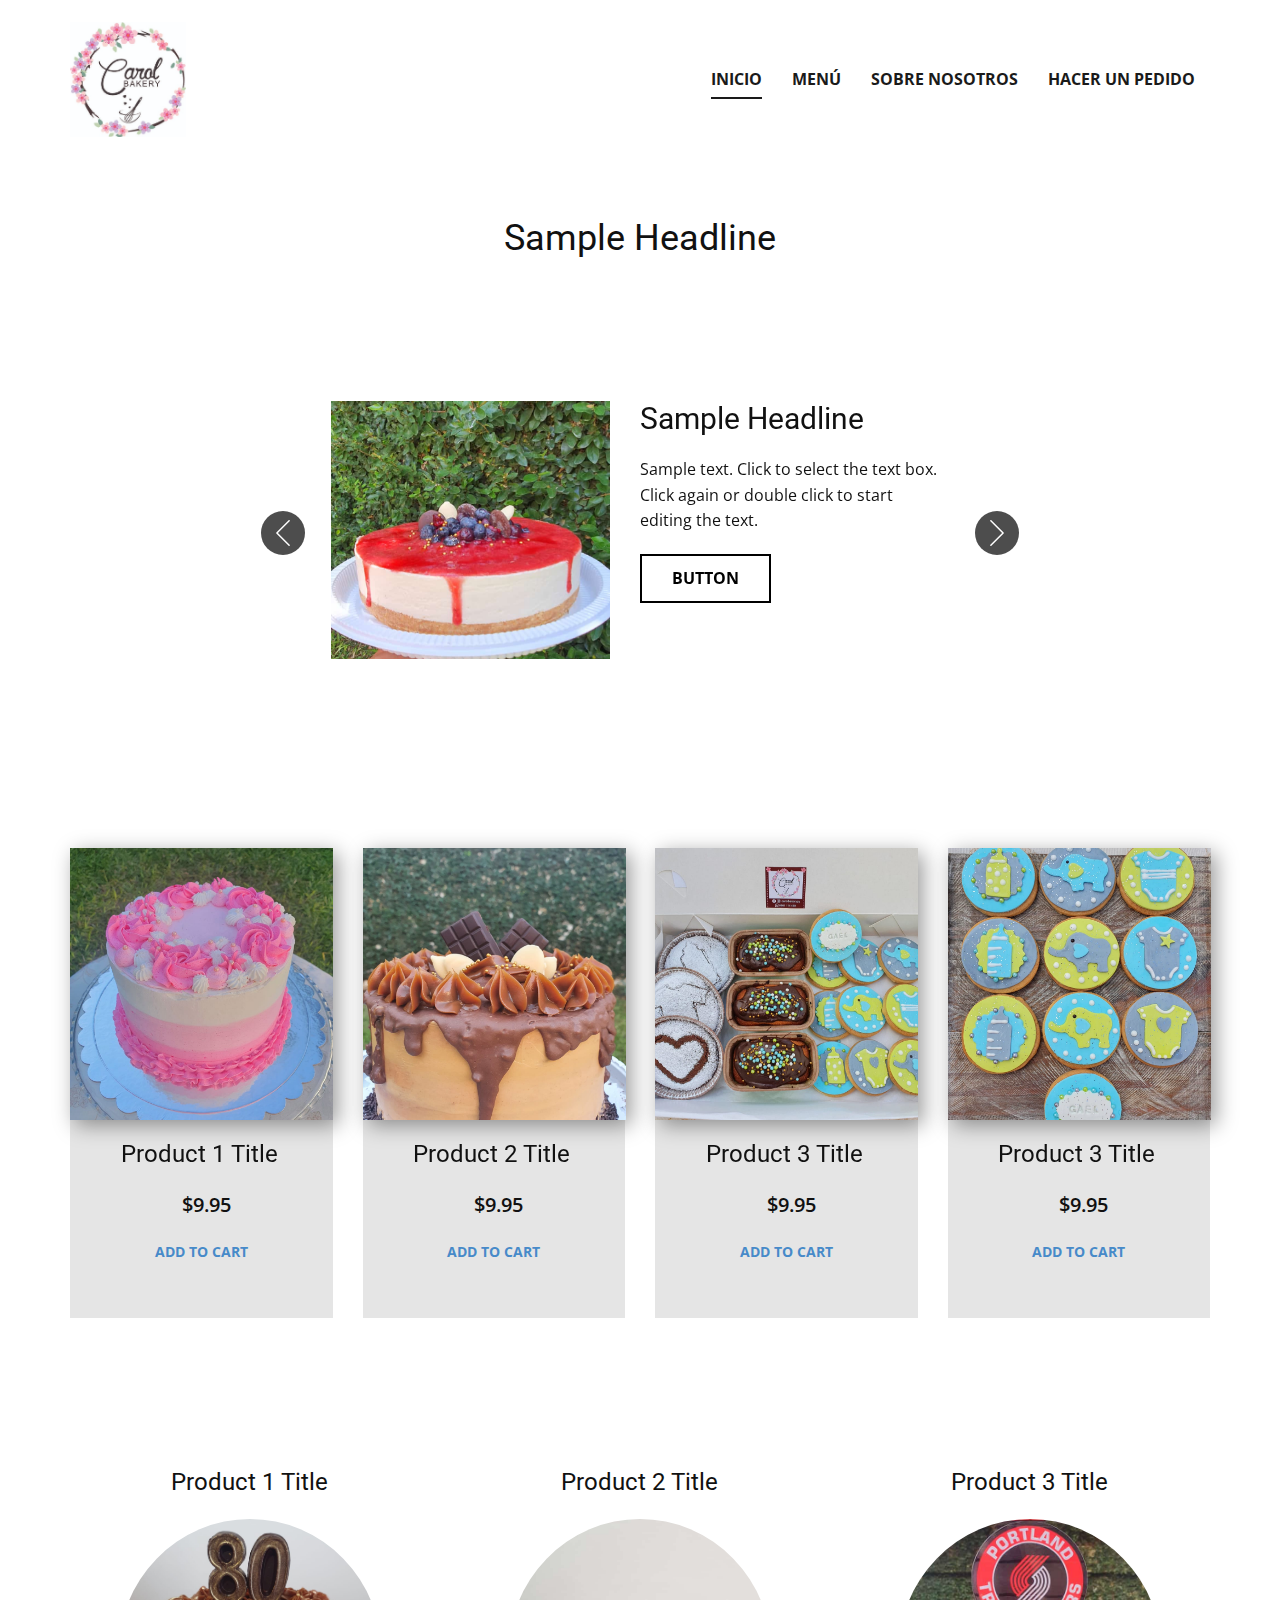
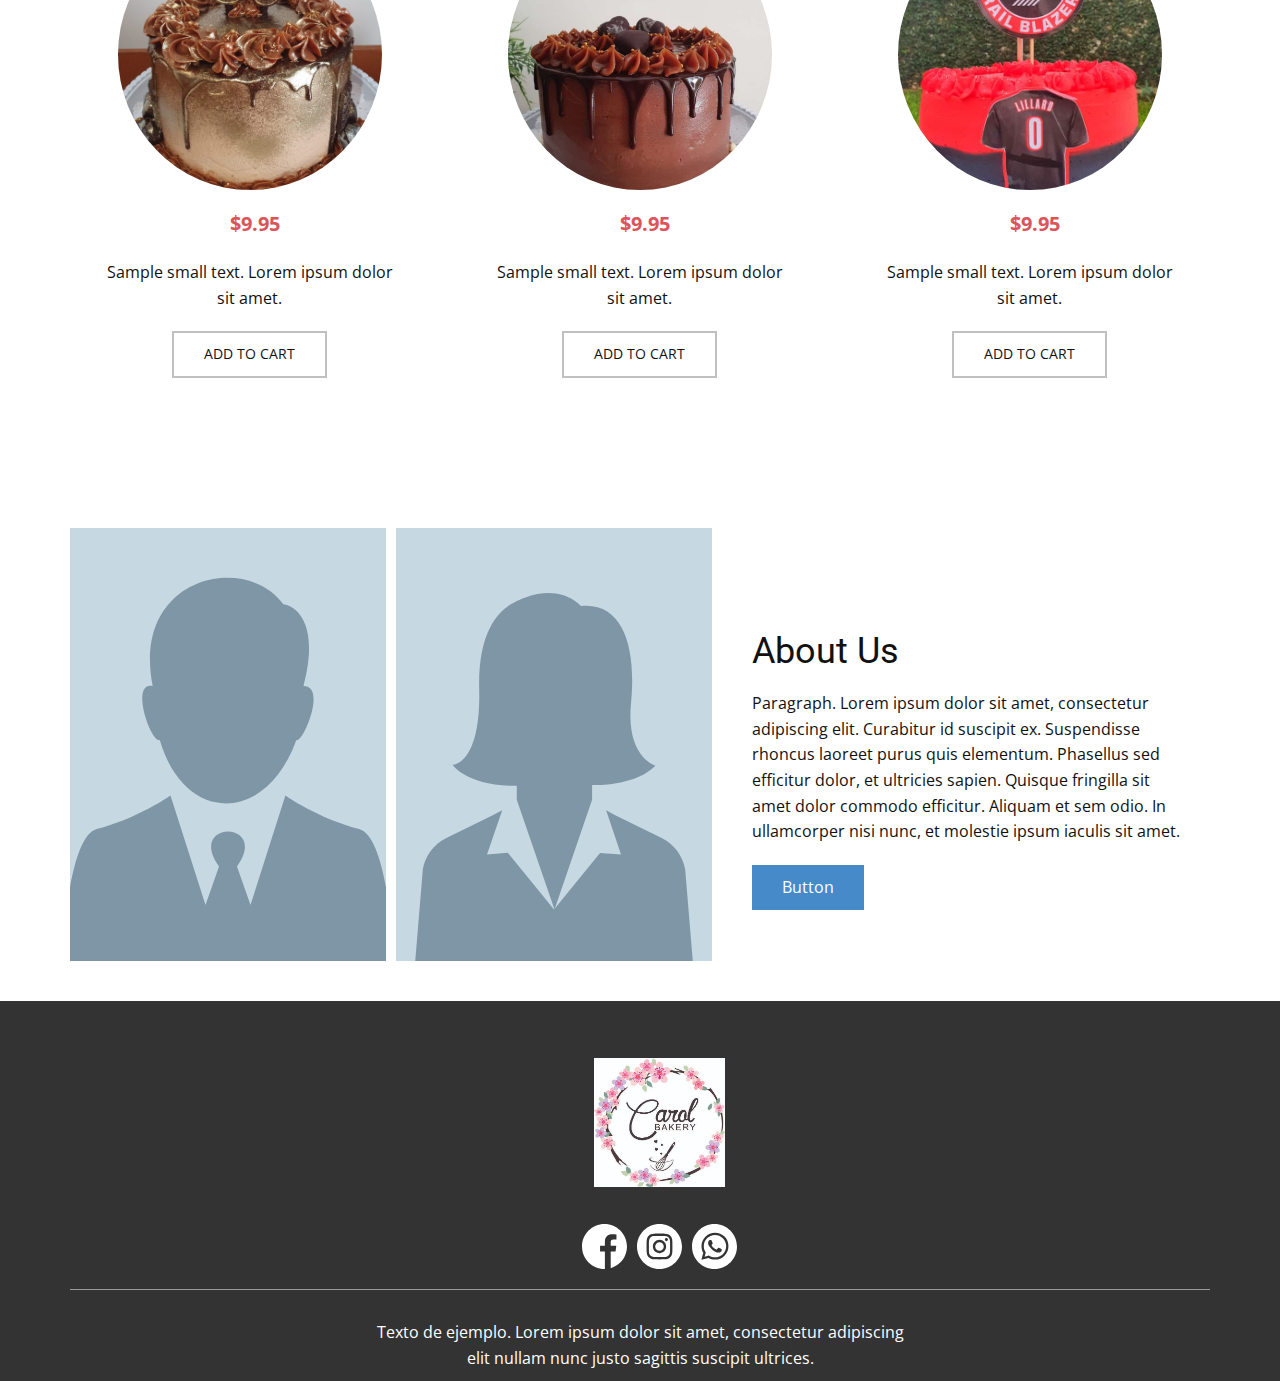
==== Inicio.html @ cffc5a23 "ahi va!" ====
<!DOCTYPE html>
<html style="font-size: 16px;">
  <head>
    <meta name="viewport" content="width=device-width, initial-scale=1.0">
    <meta charset="utf-8">
    <meta name="keywords" content="">
    <meta name="description" content="">
    <meta name="page_type" content="np-template-header-footer-from-plugin">
    <title>Inicio</title>
    <link rel="stylesheet" href="nicepage.css" media="screen">
<link rel="stylesheet" href="Inicio.css" media="screen">
    <script class="u-script" type="text/javascript" src="jquery.js" defer=""></script>
    <script class="u-script" type="text/javascript" src="nicepage.js" defer=""></script>
    <meta name="generator" content="Nicepage 3.17.2, nicepage.com">
    <link id="u-theme-google-font" rel="stylesheet" href="https://fonts.googleapis.com/css?family=Roboto:100,100i,300,300i,400,400i,500,500i,700,700i,900,900i|Open+Sans:300,300i,400,400i,600,600i,700,700i,800,800i">
    
    
    
    
    
    <script type="application/ld+json">{
		"@context": "http://schema.org",
		"@type": "Organization",
		"name": "CarolBakery",
		"logo": "images/WhatsAppImage2021-06-10at11.25.12PM.jpeg",
		"sameAs": [
				"https://instagram.com/carolbakerypy",
				"https://wa.me/595981114459"
		]
}</script>
    <meta property="og:title" content="Inicio">
    <meta property="og:type" content="website">
    <meta name="theme-color" content="#478ac9">
  </head>
  <body class="u-body"><header class="u-clearfix u-header u-header" id="sec-b04c"><div class="u-clearfix u-sheet u-sheet-1">
        <a href="https://nicepage.com" class="u-image u-logo u-image-1" data-image-width="509" data-image-height="503">
          <img src="images/WhatsAppImage2021-06-10at11.25.12PM.jpeg" class="u-logo-image u-logo-image-1" data-image-width="115.6667">
        </a>
        <nav class="u-menu u-menu-dropdown u-offcanvas u-menu-1" data-responsive-from="SM">
          <div class="menu-collapse" style="font-size: 1rem; letter-spacing: 0px; font-weight: 700; text-transform: uppercase;">
            <a class="u-button-style u-custom-active-border-color u-custom-border u-custom-border-color u-custom-borders u-custom-hover-border-color u-custom-left-right-menu-spacing u-custom-padding-bottom u-custom-text-active-color u-custom-text-color u-custom-text-hover-color u-custom-top-bottom-menu-spacing u-nav-link u-text-active-palette-1-base u-text-hover-palette-2-base" href="#">
              <svg><use xmlns:xlink="http://www.w3.org/1999/xlink" xlink:href="#menu-hamburger"></use></svg>
              <svg version="1.1" xmlns="http://www.w3.org/2000/svg" xmlns:xlink="http://www.w3.org/1999/xlink"><defs><symbol id="menu-hamburger" viewBox="0 0 16 16" style="width: 16px; height: 16px;"><rect y="1" width="16" height="2"></rect><rect y="7" width="16" height="2"></rect><rect y="13" width="16" height="2"></rect>
</symbol>
</defs></svg>
            </a>
          </div>
          <div class="u-custom-menu u-nav-container">
            <ul class="u-nav u-spacing-30 u-unstyled u-nav-1"><li class="u-nav-item"><a class="u-border-2 u-border-active-grey-90 u-border-hover-grey-50 u-border-no-left u-border-no-right u-border-no-top u-button-style u-nav-link u-text-active-grey-90 u-text-grey-90 u-text-hover-grey-90" href="Inicio.html" style="padding: 10px 0px;">Inicio</a>
</li><li class="u-nav-item"><a class="u-border-2 u-border-active-grey-90 u-border-hover-grey-50 u-border-no-left u-border-no-right u-border-no-top u-button-style u-nav-link u-text-active-grey-90 u-text-grey-90 u-text-hover-grey-90" href="Inicio.html#carousel-1c88" data-page-id="234432091" style="padding: 10px 0px;">Menú</a>
</li><li class="u-nav-item"><a class="u-border-2 u-border-active-grey-90 u-border-hover-grey-50 u-border-no-left u-border-no-right u-border-no-top u-button-style u-nav-link u-text-active-grey-90 u-text-grey-90 u-text-hover-grey-90" href="Inicio.html#sec-71f5" data-page-id="234432091" style="padding: 10px 0px;">Sobre Nosotros</a>
</li><li class="u-nav-item"><a class="u-border-2 u-border-active-grey-90 u-border-hover-grey-50 u-border-no-left u-border-no-right u-border-no-top u-button-style u-nav-link u-text-active-grey-90 u-text-grey-90 u-text-hover-grey-90" href="https://wa.me/595981114459" style="padding: 10px 0px;">Hacer un Pedido</a>
</li></ul>
          </div>
          <div class="u-custom-menu u-nav-container-collapse">
            <div class="u-black u-container-style u-inner-container-layout u-opacity u-opacity-95 u-sidenav">
              <div class="u-sidenav-overflow">
                <div class="u-menu-close"></div>
                <ul class="u-align-center u-nav u-popupmenu-items u-unstyled u-nav-2"><li class="u-nav-item"><a class="u-button-style u-nav-link" href="Inicio.html" style="padding: 10px 20px;">Inicio</a>
</li><li class="u-nav-item"><a class="u-button-style u-nav-link" href="Inicio.html#carousel-1c88" data-page-id="234432091" style="padding: 10px 20px;">Menú</a>
</li><li class="u-nav-item"><a class="u-button-style u-nav-link" href="Inicio.html#sec-71f5" data-page-id="234432091" style="padding: 10px 20px;">Sobre Nosotros</a>
</li><li class="u-nav-item"><a class="u-button-style u-nav-link" href="https://wa.me/595981114459" style="padding: 10px 20px;">Hacer un Pedido</a>
</li></ul>
              </div>
            </div>
            <div class="u-black u-menu-overlay u-opacity u-opacity-70"></div>
          </div>
        </nav>
      </div></header>
    <section class="u-align-center u-clearfix u-section-1" id="sec-1456">
      <div class="u-clearfix u-sheet u-valign-middle-lg u-valign-middle-md u-valign-middle-sm u-valign-middle-xs u-sheet-1">
        <h2 class="u-text u-text-1">Sample Headline</h2>
        <div id="carousel-1c88" data-interval="5000" data-u-ride="carousel" class="u-carousel u-slider u-slider-1">
          <ol class="u-absolute-hcenter u-carousel-indicators u-hidden u-carousel-indicators-1">
            <li data-u-target="#carousel-1c88" class="u-active u-grey-30" data-u-slide-to="0"></li>
            <li data-u-target="#carousel-1c88" class="u-grey-30" data-u-slide-to="1"></li>
          </ol>
          <div class="u-carousel-inner" role="listbox">
            <div class="u-active u-align-left u-carousel-item u-container-style u-slide">
              <div class="u-container-layout u-valign-middle-xl u-container-layout-1">
                <img alt="" class="u-expanded-width-sm u-expanded-width-xs u-image u-image-default u-image-1" data-image-width="809" data-image-height="1080" src="images/WhatsAppImage2021-06-10at11.10.25PM2.jpeg">
                <h3 class="u-text u-text-2">Sample Headline</h3>
                <p class="u-text u-text-3">Sample text. Click to select the text box. Click again or double click to start editing the text.</p>
                <a href="https://wa.me/595981114459" class="u-border-2 u-border-black u-btn u-button-style u-hover-black u-none u-text-black u-text-hover-white u-btn-1">Button</a>
              </div>
            </div>
            <div class="u-align-left u-carousel-item u-container-style u-slide">
              <div class="u-container-layout u-valign-middle-xl u-container-layout-2">
                <img alt="" class="u-expanded-width-sm u-expanded-width-xs u-image u-image-default u-image-2" data-image-width="1280" data-image-height="960" src="images/WhatsAppImage2021-06-10at11.13.07PM.jpeg">
                <h3 class="u-text u-text-4">Sample Headline</h3>
                <p class="u-text u-text-5">Sample text. Click to select the text box. Click again or double click to start editing the text.</p>
                <a href="https://wa.me/595981114459" class="u-border-2 u-border-black u-btn u-button-style u-hover-black u-none u-text-black u-text-hover-white u-btn-2">Button</a>
              </div>
            </div>
          </div>
          <a class="u-absolute-vcenter u-carousel-control u-carousel-control-prev u-grey-70 u-icon-circle u-spacing-9 u-carousel-control-1" href="#carousel-1c88" role="button" data-u-slide="prev">
            <span aria-hidden="true">
              <svg viewBox="0 0 477.175 477.175"><path d="M145.188,238.575l215.5-215.5c5.3-5.3,5.3-13.8,0-19.1s-13.8-5.3-19.1,0l-225.1,225.1c-5.3,5.3-5.3,13.8,0,19.1l225.1,225
                    c2.6,2.6,6.1,4,9.5,4s6.9-1.3,9.5-4c5.3-5.3,5.3-13.8,0-19.1L145.188,238.575z"></path></svg>
            </span>
            <span class="sr-only">+Previous</span>
          </a>
          <a class="u-absolute-vcenter u-carousel-control u-carousel-control-next u-grey-70 u-icon-circle u-spacing-9 u-carousel-control-2" href="#carousel-1c88" role="button" data-u-slide="next">
            <span aria-hidden="true">
              <svg viewBox="0 0 477.175 477.175"><path d="M360.731,229.075l-225.1-225.1c-5.3-5.3-13.8-5.3-19.1,0s-5.3,13.8,0,19.1l215.5,215.5l-215.5,215.5
                    c-5.3,5.3-5.3,13.8,0,19.1c2.6,2.6,6.1,4,9.5,4c3.4,0,6.9-1.3,9.5-4l225.1-225.1C365.931,242.875,365.931,234.275,360.731,229.075z"></path></svg>
            </span>
            <span class="sr-only">+Next</span>
          </a>
        </div>
      </div>
    </section>
    <section class="u-align-center u-clearfix u-section-2" id="sec-2763">
      <div class="u-clearfix u-sheet u-valign-middle u-sheet-1"><!--products--><!--products_options_json--><!--{"type":"Recent","source":"","tags":"","count":""}--><!--/products_options_json-->
        <div class="u-expanded-width u-products u-products-1">
          <div class="u-repeater u-repeater-1"><!--product_item-->
            <div class="u-align-center u-container-style u-grey-10 u-products-item u-repeater-item u-shape-rectangle u-repeater-item-1">
              <div class="u-container-layout u-similar-container u-valign-top u-container-layout-1"><!--product_image-->
                <img alt="" class="u-expanded-width u-image u-image-default u-product-control u-image-1" src="images/WhatsAppImage2021-06-10at11.12.27PM1.jpeg" data-image-width="960" data-image-height="1280" data-animation-name="zoomIn" data-animation-duration="1000" data-animation-delay="0" data-animation-direction=""><!--/product_image--><!--product_title-->
                <h4 class="u-align-center u-product-control u-text u-text-1">
                  <a class="u-product-title-link" href="#"><!--product_title_content-->Product 1 Title<!--/product_title_content--></a>
                </h4><!--/product_title--><!--product_price-->
                <div class="u-product-control u-product-price u-product-price-1">
                  <div class="u-price-wrapper u-spacing-10"><!--product_old_price-->
                    <div class="u-hide-price u-old-price"><!--product_old_price_content-->$12<!--/product_old_price_content--></div><!--/product_old_price--><!--product_regular_price-->
                    <div class="u-price" style="font-size: 1.25rem; font-weight: 600;"><!--product_regular_price_content-->$9.95<!--/product_regular_price_content--></div><!--/product_regular_price-->
                  </div>
                </div><!--/product_price--><!--product_button--><!--options_json--><!--{"clickType":"add-to-cart","content":""}--><!--/options_json-->
                <a href="" class="u-border-active-none u-border-hover-none u-btn u-btn-rectangle u-button-style u-none u-product-control u-text-palette-1-base u-btn-1"><!--product_button_content-->Add to Cart<!--/product_button_content--></a><!--/product_button-->
              </div>
            </div><!--/product_item--><!--product_item-->
            <div class="u-align-center u-container-style u-grey-10 u-products-item u-repeater-item u-shape-rectangle u-repeater-item-2">
              <div class="u-container-layout u-similar-container u-valign-top u-container-layout-2"><!--product_image-->
                <img alt="" class="u-expanded-width u-image u-image-default u-product-control u-image-2" src="images/WhatsAppImage2021-06-10at11.12.27PM.jpeg" data-image-width="960" data-image-height="1280" data-animation-name="zoomIn" data-animation-duration="1000" data-animation-delay="0" data-animation-direction=""><!--/product_image--><!--product_title-->
                <h4 class="u-align-center u-product-control u-text u-text-2">
                  <a class="u-product-title-link" href="#"><!--product_title_content-->Product 2 Title<!--/product_title_content--></a>
                </h4><!--/product_title--><!--product_price-->
                <div class="u-product-control u-product-price u-product-price-2">
                  <div class="u-price-wrapper u-spacing-10"><!--product_old_price-->
                    <div class="u-hide-price u-old-price"><!--product_old_price_content-->$12<!--/product_old_price_content--></div><!--/product_old_price--><!--product_regular_price-->
                    <div class="u-price" style="font-size: 1.25rem; font-weight: 600;"><!--product_regular_price_content-->$9.95<!--/product_regular_price_content--></div><!--/product_regular_price-->
                  </div>
                </div><!--/product_price--><!--product_button--><!--options_json--><!--{"clickType":"add-to-cart","content":""}--><!--/options_json-->
                <a href="" class="u-border-active-none u-border-hover-none u-btn u-btn-rectangle u-button-style u-none u-product-control u-text-palette-1-base u-btn-2"><!--product_button_content-->Add to Cart<!--/product_button_content--></a><!--/product_button-->
              </div>
            </div><!--/product_item--><!--product_item-->
            <div class="u-align-center u-container-style u-grey-10 u-products-item u-repeater-item u-shape-rectangle u-repeater-item-3">
              <div class="u-container-layout u-similar-container u-valign-top u-container-layout-3"><!--product_image-->
                <img alt="" class="u-expanded-width u-image u-image-default u-product-control u-image-3" src="images/WhatsAppImage2021-06-10at11.13.07PM.jpeg" data-image-width="1280" data-image-height="960" data-animation-name="zoomIn" data-animation-duration="1000" data-animation-delay="0" data-animation-direction=""><!--/product_image--><!--product_title-->
                <h4 class="u-align-center u-product-control u-text u-text-3">
                  <a class="u-product-title-link" href="#"><!--product_title_content-->Product 3 Title<!--/product_title_content--></a>
                </h4><!--/product_title--><!--product_price-->
                <div class="u-product-control u-product-price u-product-price-3">
                  <div class="u-price-wrapper u-spacing-10"><!--product_old_price-->
                    <div class="u-hide-price u-old-price"><!--product_old_price_content-->$12<!--/product_old_price_content--></div><!--/product_old_price--><!--product_regular_price-->
                    <div class="u-price" style="font-size: 1.25rem; font-weight: 600;"><!--product_regular_price_content-->$9.95<!--/product_regular_price_content--></div><!--/product_regular_price-->
                  </div>
                </div><!--/product_price--><!--product_button--><!--options_json--><!--{"clickType":"add-to-cart","content":""}--><!--/options_json-->
                <a href="" class="u-border-active-none u-border-hover-none u-btn u-btn-rectangle u-button-style u-none u-product-control u-text-palette-1-base u-btn-3"><!--product_button_content-->Add to Cart<!--/product_button_content--></a><!--/product_button-->
              </div>
            </div><!--/product_item--><!--product_item-->
            <div class="u-align-center u-container-style u-grey-10 u-products-item u-repeater-item u-shape-rectangle u-repeater-item-4">
              <div class="u-container-layout u-similar-container u-valign-top u-container-layout-4"><!--product_image-->
                <img alt="" class="u-expanded-width u-image u-image-default u-product-control u-image-4" src="images/WhatsAppImage2021-06-10at11.13.06PM.jpeg" data-image-width="1040" data-image-height="1280" data-animation-name="zoomIn" data-animation-duration="1000" data-animation-delay="0" data-animation-direction=""><!--/product_image--><!--product_title-->
                <h4 class="u-align-center u-product-control u-text u-text-4">
                  <a class="u-product-title-link" href="#"><!--product_title_content-->Product 3 Title<!--/product_title_content--></a>
                </h4><!--/product_title--><!--product_price-->
                <div class="u-product-control u-product-price u-product-price-4">
                  <div class="u-price-wrapper u-spacing-10"><!--product_old_price-->
                    <div class="u-hide-price u-old-price"><!--product_old_price_content-->$12<!--/product_old_price_content--></div><!--/product_old_price--><!--product_regular_price-->
                    <div class="u-price" style="font-size: 1.25rem; font-weight: 600;"><!--product_regular_price_content-->$9.95<!--/product_regular_price_content--></div><!--/product_regular_price-->
                  </div>
                </div><!--/product_price--><!--product_button--><!--options_json--><!--{"clickType":"add-to-cart","content":""}--><!--/options_json-->
                <a href="" class="u-border-active-none u-border-hover-none u-btn u-btn-rectangle u-button-style u-none u-product-control u-text-palette-1-base u-btn-4"><!--product_button_content-->Add to Cart<!--/product_button_content--></a><!--/product_button-->
              </div>
            </div><!--/product_item-->
          </div>
        </div><!--/products-->
      </div>
    </section>
    <section class="u-align-center u-clearfix u-section-3" id="sec-f4dd">
      <div class="u-clearfix u-sheet u-valign-middle u-sheet-1"><!--products--><!--products_options_json--><!--{"type":"Recent","source":"","tags":"","count":""}--><!--/products_options_json-->
        <div class="u-expanded-width u-layout-grid u-products u-products-1">
          <div class="u-repeater u-repeater-1"><!--product_item-->
            <div class="u-align-center u-container-style u-products-item u-repeater-item u-white u-repeater-item-1">
              <div class="u-container-layout u-similar-container u-valign-top u-container-layout-1"><!--product_title-->
                <h4 class="u-align-center u-product-control u-text u-text-1">
                  <a class="u-product-title-link" href="#"><!--product_title_content-->Product 1 Title<!--/product_title_content--></a>
                </h4><!--/product_title--><!--product_image-->
                <div alt="" class="u-expanded-width-lg u-image u-image-circle u-product-control u-image-1" data-image-width="1143" data-image-height="1280" data-animation-name="rotateIn" data-animation-duration="1000" data-animation-delay="0" data-animation-direction=""></div><!--/product_image--><!--product_price-->
                <div class="u-product-control u-product-price u-product-price-1">
                  <div class="u-price-wrapper u-spacing-10"><!--product_old_price-->
                    <div class="u-hide-price u-old-price"><!--product_old_price_content-->$12<!--/product_old_price_content--></div><!--/product_old_price--><!--product_regular_price-->
                    <div class="u-price u-text-palette-2-base" style="font-size: 1.25rem; font-weight: 700;"><!--product_regular_price_content-->$9.95<!--/product_regular_price_content--></div><!--/product_regular_price-->
                  </div>
                </div><!--/product_price--><!--product_content-->
                <div class="u-product-control u-product-desc u-text u-text-2"><!--product_content_content-->Sample small text. Lorem ipsum dolor sit amet.<!--/product_content_content--></div><!--/product_content--><!--product_button--><!--options_json--><!--{"clickType":"add-to-cart","content":""}--><!--/options_json-->
                <a href="" class="u-border-2 u-border-grey-25 u-btn u-btn-rectangle u-button-style u-none u-product-control u-text-body-color u-btn-1"><!--product_button_content-->Add to Cart<!--/product_button_content--></a><!--/product_button-->
              </div>
            </div><!--/product_item--><!--product_item-->
            <div class="u-align-center u-container-style u-products-item u-repeater-item u-white u-repeater-item-2">
              <div class="u-container-layout u-similar-container u-valign-top u-container-layout-2"><!--product_title-->
                <h4 class="u-align-center u-product-control u-text u-text-3">
                  <a class="u-product-title-link" href="#"><!--product_title_content-->Product 2 Title<!--/product_title_content--></a>
                </h4><!--/product_title--><!--product_image-->
                <div alt="" class="u-expanded-width-lg u-image u-image-circle u-product-control u-image-2" data-image-width="756" data-image-height="1008" data-animation-name="rotateIn" data-animation-duration="1000" data-animation-delay="0" data-animation-direction=""></div><!--/product_image--><!--product_price-->
                <div class="u-product-control u-product-price u-product-price-2">
                  <div class="u-price-wrapper u-spacing-10"><!--product_old_price-->
                    <div class="u-hide-price u-old-price"><!--product_old_price_content-->$12<!--/product_old_price_content--></div><!--/product_old_price--><!--product_regular_price-->
                    <div class="u-price u-text-palette-2-base" style="font-size: 1.25rem; font-weight: 700;"><!--product_regular_price_content-->$9.95<!--/product_regular_price_content--></div><!--/product_regular_price-->
                  </div>
                </div><!--/product_price--><!--product_content-->
                <div class="u-product-control u-product-desc u-text u-text-4"><!--product_content_content-->Sample small text. Lorem ipsum dolor sit amet.<!--/product_content_content--></div><!--/product_content--><!--product_button--><!--options_json--><!--{"clickType":"add-to-cart","content":""}--><!--/options_json-->
                <a href="" class="u-border-2 u-border-grey-25 u-btn u-btn-rectangle u-button-style u-none u-product-control u-text-body-color u-btn-2"><!--product_button_content-->Add to Cart<!--/product_button_content--></a><!--/product_button-->
              </div>
            </div><!--/product_item--><!--product_item-->
            <div class="u-align-center u-container-style u-products-item u-repeater-item u-white u-repeater-item-3">
              <div class="u-container-layout u-similar-container u-valign-top u-container-layout-3"><!--product_title-->
                <h4 class="u-align-center u-product-control u-text u-text-5">
                  <a class="u-product-title-link" href="#"><!--product_title_content-->Product 3 Title<!--/product_title_content--></a>
                </h4><!--/product_title--><!--product_image-->
                <div alt="" class="u-expanded-width-lg u-image u-image-circle u-product-control u-image-3" data-animation-name="rotateIn" data-animation-duration="1000" data-animation-delay="0" data-animation-direction="" data-image-width="582" data-image-height="976"></div><!--/product_image--><!--product_price-->
                <div class="u-product-control u-product-price u-product-price-3">
                  <div class="u-price-wrapper u-spacing-10"><!--product_old_price-->
                    <div class="u-hide-price u-old-price"><!--product_old_price_content-->$12<!--/product_old_price_content--></div><!--/product_old_price--><!--product_regular_price-->
                    <div class="u-price u-text-palette-2-base" style="font-size: 1.25rem; font-weight: 700;"><!--product_regular_price_content-->$9.95<!--/product_regular_price_content--></div><!--/product_regular_price-->
                  </div>
                </div><!--/product_price--><!--product_content-->
                <div class="u-product-control u-product-desc u-text u-text-6"><!--product_content_content-->Sample small text. Lorem ipsum dolor sit amet.<!--/product_content_content--></div><!--/product_content--><!--product_button--><!--options_json--><!--{"clickType":"add-to-cart","content":""}--><!--/options_json-->
                <a href="" class="u-border-2 u-border-grey-25 u-btn u-btn-rectangle u-button-style u-none u-product-control u-text-body-color u-btn-3"><!--product_button_content-->Add to Cart<!--/product_button_content--></a><!--/product_button-->
              </div>
            </div><!--/product_item-->
          </div>
        </div><!--/products-->
      </div>
    </section>
    <section class="u-clearfix u-white u-section-4" id="sec-71f5">
      <div class="u-clearfix u-sheet u-valign-middle-lg u-valign-middle-md u-valign-middle-sm u-valign-middle-xs u-sheet-1">
        <div class="u-clearfix u-expanded-width u-gutter-10 u-layout-wrap u-layout-wrap-1">
          <div class="u-gutter-0 u-layout">
            <div class="u-layout-row">
              <div class="u-container-style u-image u-layout-cell u-left-cell u-size-17 u-image-1" src="" data-image-width="256" data-image-height="256">
                <div class="u-container-layout u-container-layout-1"></div>
              </div>
              <div class="u-container-style u-image u-layout-cell u-right-cell u-size-17 u-image-2" src="" data-image-width="256" data-image-height="256">
                <div class="u-container-layout u-container-layout-2"></div>
              </div>
              <div class="u-align-left u-container-style u-layout-cell u-right-cell u-size-26 u-layout-cell-3" src="">
                <div class="u-container-layout u-container-layout-3">
                  <h2 class="u-text u-text-1">About Us</h2>
                  <p class="u-text u-text-2">Paragraph. Lorem ipsum dolor sit amet, consectetur adipiscing elit. Curabitur id suscipit ex. Suspendisse rhoncus laoreet purus quis elementum. Phasellus sed efficitur dolor, et ultricies sapien. Quisque fringilla sit amet dolor commodo efficitur. Aliquam et sem odio. In ullamcorper nisi nunc, et molestie ipsum iaculis sit amet.</p>
                  <a href="" class="u-btn u-button-style u-btn-1">Button</a>
                </div>
              </div>
            </div>
          </div>
        </div>
      </div>
    </section>
    
    
    <footer class="u-clearfix u-footer u-grey-80" id="sec-2618"><div class="u-clearfix u-sheet u-sheet-1">
        <div class="u-align-left u-social-icons u-spacing-10 u-social-icons-1"></div>
        <a href="https://nicepage.com" class="u-image u-logo u-image-1" data-image-width="509" data-image-height="503">
          <img src="images/WhatsAppImage2021-06-10at11.25.12PM.jpeg" class="u-logo-image u-logo-image-1" data-image-width="130.6668">
        </a>
        <div class="u-social-icons u-spacing-10 u-social-icons-2">
          <a class="u-social-url" target="_blank" title="Custom" href=""><span class="u-icon u-icon-circle u-social-custom u-social-icon u-icon-1"><svg class="u-svg-link" preserveAspectRatio="xMidYMin slice" viewBox="0 0 512 512" style=""><use xmlns:xlink="http://www.w3.org/1999/xlink" xlink:href="#svg-a820"></use></svg><svg class="u-svg-content" viewBox="0 0 512 512" id="svg-a820"><path d="m512 256c0-141.4-114.6-256-256-256s-256 114.6-256 256 114.6 256 256 256c1.5 0 3 0 4.5-.1v-199.2h-55v-64.1h55v-47.2c0-54.7 33.4-84.5 82.2-84.5 23.4 0 43.5 1.7 49.3 2.5v57.2h-33.6c-26.5 0-31.7 12.6-31.7 31.1v40.8h63.5l-8.3 64.1h-55.2v189.5c107-30.7 185.3-129.2 185.3-246.1z"></path></svg></span>
          </a>
          <a class="u-social-url" target="_blank" title="Instagram" href="https://instagram.com/carolbakerypy"><span class="u-icon u-icon-circle u-social-custom u-social-icon u-icon-2"><svg class="u-svg-link" preserveAspectRatio="xMidYMin slice" viewBox="0 0 512 512" style=""><use xmlns:xlink="http://www.w3.org/1999/xlink" xlink:href="#svg-7fd6"></use></svg><svg class="u-svg-content" viewBox="0 0 512 512" id="svg-7fd6"><path d="m305 256c0 27.0625-21.9375 49-49 49s-49-21.9375-49-49 21.9375-49 49-49 49 21.9375 49 49zm0 0"></path><path d="m370.59375 169.304688c-2.355469-6.382813-6.113281-12.160157-10.996094-16.902344-4.742187-4.882813-10.515625-8.640625-16.902344-10.996094-5.179687-2.011719-12.960937-4.40625-27.292968-5.058594-15.503906-.707031-20.152344-.859375-59.402344-.859375-39.253906 0-43.902344.148438-59.402344.855469-14.332031.65625-22.117187 3.050781-27.292968 5.0625-6.386719 2.355469-12.164063 6.113281-16.902344 10.996094-4.882813 4.742187-8.640625 10.515625-11 16.902344-2.011719 5.179687-4.40625 12.964843-5.058594 27.296874-.707031 15.5-.859375 20.148438-.859375 59.402344 0 39.25.152344 43.898438.859375 59.402344.652344 14.332031 3.046875 22.113281 5.058594 27.292969 2.359375 6.386719 6.113281 12.160156 10.996094 16.902343 4.742187 4.882813 10.515624 8.640626 16.902343 10.996094 5.179688 2.015625 12.964844 4.410156 27.296875 5.0625 15.5.707032 20.144532.855469 59.398438.855469 39.257812 0 43.90625-.148437 59.402344-.855469 14.332031-.652344 22.117187-3.046875 27.296874-5.0625 12.820313-4.945312 22.953126-15.078125 27.898438-27.898437 2.011719-5.179688 4.40625-12.960938 5.0625-27.292969.707031-15.503906.855469-20.152344.855469-59.402344 0-39.253906-.148438-43.902344-.855469-59.402344-.652344-14.332031-3.046875-22.117187-5.0625-27.296874zm-114.59375 162.179687c-41.691406 0-75.488281-33.792969-75.488281-75.484375s33.796875-75.484375 75.488281-75.484375c41.6875 0 75.484375 33.792969 75.484375 75.484375s-33.796875 75.484375-75.484375 75.484375zm78.46875-136.3125c-9.742188 0-17.640625-7.898437-17.640625-17.640625s7.898437-17.640625 17.640625-17.640625 17.640625 7.898437 17.640625 17.640625c-.003906 9.742188-7.898437 17.640625-17.640625 17.640625zm0 0"></path><path d="m256 0c-141.363281 0-256 114.636719-256 256s114.636719 256 256 256 256-114.636719 256-256-114.636719-256-256-256zm146.113281 316.605469c-.710937 15.648437-3.199219 26.332031-6.832031 35.683593-7.636719 19.746094-23.246094 35.355469-42.992188 42.992188-9.347656 3.632812-20.035156 6.117188-35.679687 6.832031-15.675781.714844-20.683594.886719-60.605469.886719-39.925781 0-44.929687-.171875-60.609375-.886719-15.644531-.714843-26.332031-3.199219-35.679687-6.832031-9.8125-3.691406-18.695313-9.476562-26.039063-16.957031-7.476562-7.339844-13.261719-16.226563-16.953125-26.035157-3.632812-9.347656-6.121094-20.035156-6.832031-35.679687-.722656-15.679687-.890625-20.6875-.890625-60.609375s.167969-44.929688.886719-60.605469c.710937-15.648437 3.195312-26.332031 6.828125-35.683593 3.691406-9.808594 9.480468-18.695313 16.960937-26.035157 7.339844-7.480469 16.226563-13.265625 26.035157-16.957031 9.351562-3.632812 20.035156-6.117188 35.683593-6.832031 15.675781-.714844 20.683594-.886719 60.605469-.886719s44.929688.171875 60.605469.890625c15.648437.710937 26.332031 3.195313 35.683593 6.824219 9.808594 3.691406 18.695313 9.480468 26.039063 16.960937 7.476563 7.34375 13.265625 16.226563 16.953125 26.035157 3.636719 9.351562 6.121094 20.035156 6.835938 35.683593.714843 15.675781.882812 20.683594.882812 60.605469s-.167969 44.929688-.886719 60.605469zm0 0"></path></svg></span>
          </a>
          <a class="u-social-url" target="_blank" title="Whatsapp" href="https://wa.me/595981114459"><span class="u-icon u-icon-circle u-social-custom u-social-icon u-icon-3"><svg class="u-svg-link" preserveAspectRatio="xMidYMin slice" viewBox="0 0 512 512" style=""><use xmlns:xlink="http://www.w3.org/1999/xlink" xlink:href="#svg-a3d3"></use></svg><svg class="u-svg-content" viewBox="0 0 512 512" id="svg-a3d3"><path d="m256 0c-141.363281 0-256 114.636719-256 256s114.636719 256 256 256 256-114.636719 256-256-114.636719-256-256-256zm5.425781 405.050781c-.003906 0 .003907 0 0 0h-.0625c-25.644531-.011719-50.84375-6.441406-73.222656-18.644531l-81.222656 21.300781 21.738281-79.375c-13.410156-23.226562-20.464844-49.578125-20.453125-76.574219.035156-84.453124 68.769531-153.160156 153.222656-153.160156 40.984375.015625 79.457031 15.96875 108.382813 44.917969 28.929687 28.953125 44.851562 67.4375 44.835937 108.363281-.035156 84.457032-68.777343 153.171875-153.21875 153.171875zm0 0"></path><path d="m261.476562 124.46875c-70.246093 0-127.375 57.105469-127.40625 127.300781-.007812 24.054688 6.726563 47.480469 19.472657 67.75l3.027343 4.816407-12.867187 46.980468 48.199219-12.640625 4.652344 2.757813c19.550781 11.601562 41.964843 17.738281 64.816406 17.746094h.050781c70.191406 0 127.320313-57.109376 127.351563-127.308594.011718-34.019532-13.222657-66.003906-37.265626-90.066406-24.042968-24.0625-56.019531-37.324219-90.03125-37.335938zm74.90625 182.035156c-3.191406 8.9375-18.484374 17.097656-25.839843 18.199219-6.597657.984375-14.941407 1.394531-24.113281-1.515625-5.5625-1.765625-12.691407-4.121094-21.828126-8.0625-38.402343-16.578125-63.484374-55.234375-65.398437-57.789062-1.914063-2.554688-15.632813-20.753907-15.632813-39.59375 0-18.835938 9.890626-28.097657 13.398438-31.925782 3.511719-3.832031 7.660156-4.789062 10.210938-4.789062 2.550781 0 5.105468.023437 7.335937.132812 2.351563.117188 5.507813-.894531 8.613281 6.570313 3.191406 7.664062 10.847656 26.5 11.804688 28.414062.957031 1.917969 1.59375 4.152344.320312 6.707031-1.277344 2.554688-5.519531 8.066407-9.570312 13.089844-1.699219 2.105469-3.914063 3.980469-1.679688 7.8125 2.230469 3.828125 9.917969 16.363282 21.296875 26.511719 14.625 13.039063 26.960938 17.078125 30.789063 18.996094 3.824218 1.914062 6.058594 1.59375 8.292968-.957031 2.230469-2.554688 9.570313-11.175782 12.121094-15.007813 2.550782-3.832031 5.105469-3.191406 8.613282-1.914063 3.511718 1.273438 22.332031 10.535157 26.160156 12.449219 3.828125 1.917969 6.378906 2.875 7.335937 4.472657.960938 1.597656.960938 9.257812-2.230469 18.199218zm0 0"></path></svg></span>
          </a>
        </div>
        <div class="u-border-1 u-border-white u-expanded-width u-line u-line-horizontal u-opacity u-opacity-50 u-line-1"></div>
        <p class="u-align-center u-text u-text-1">Texto de ejemplo. Lorem ipsum dolor sit amet, consectetur adipiscing elit nullam nunc justo sagittis suscipit ultrices.</p>
      </div></footer>
  </body>
</html>
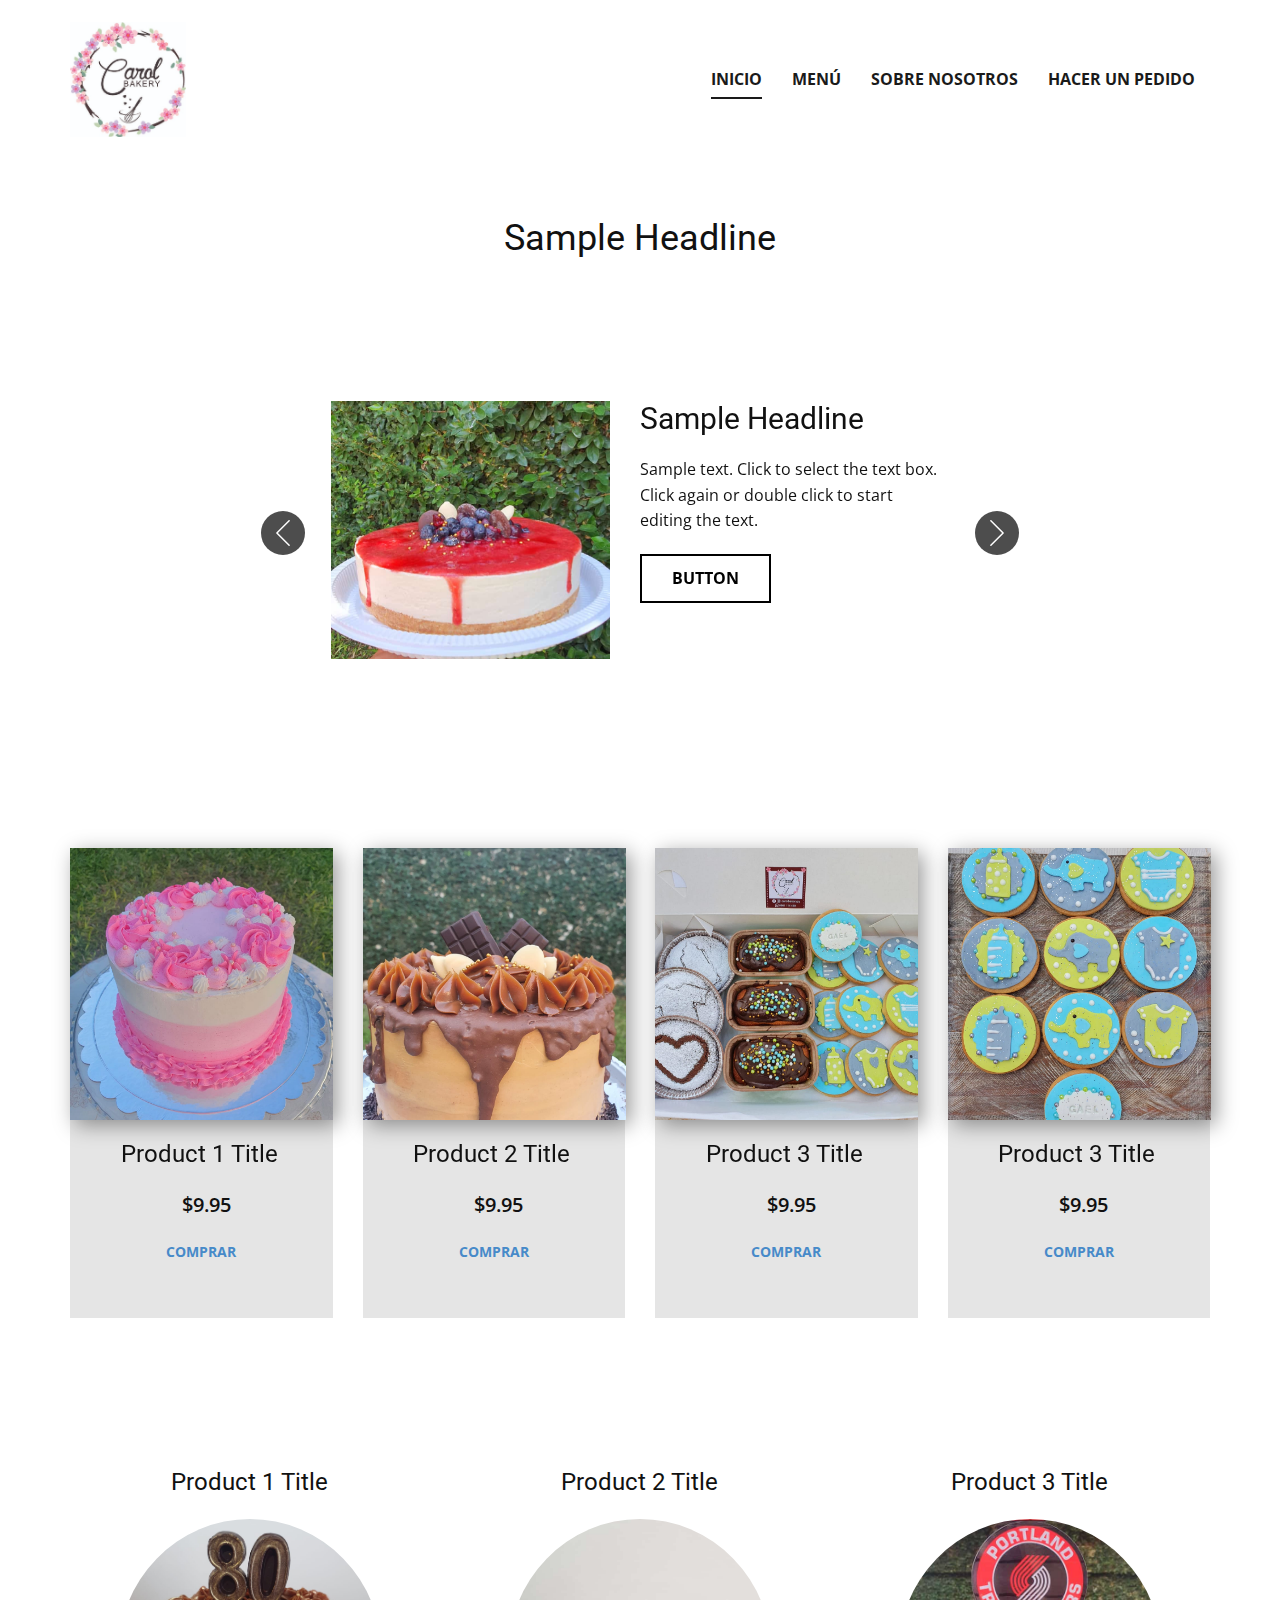
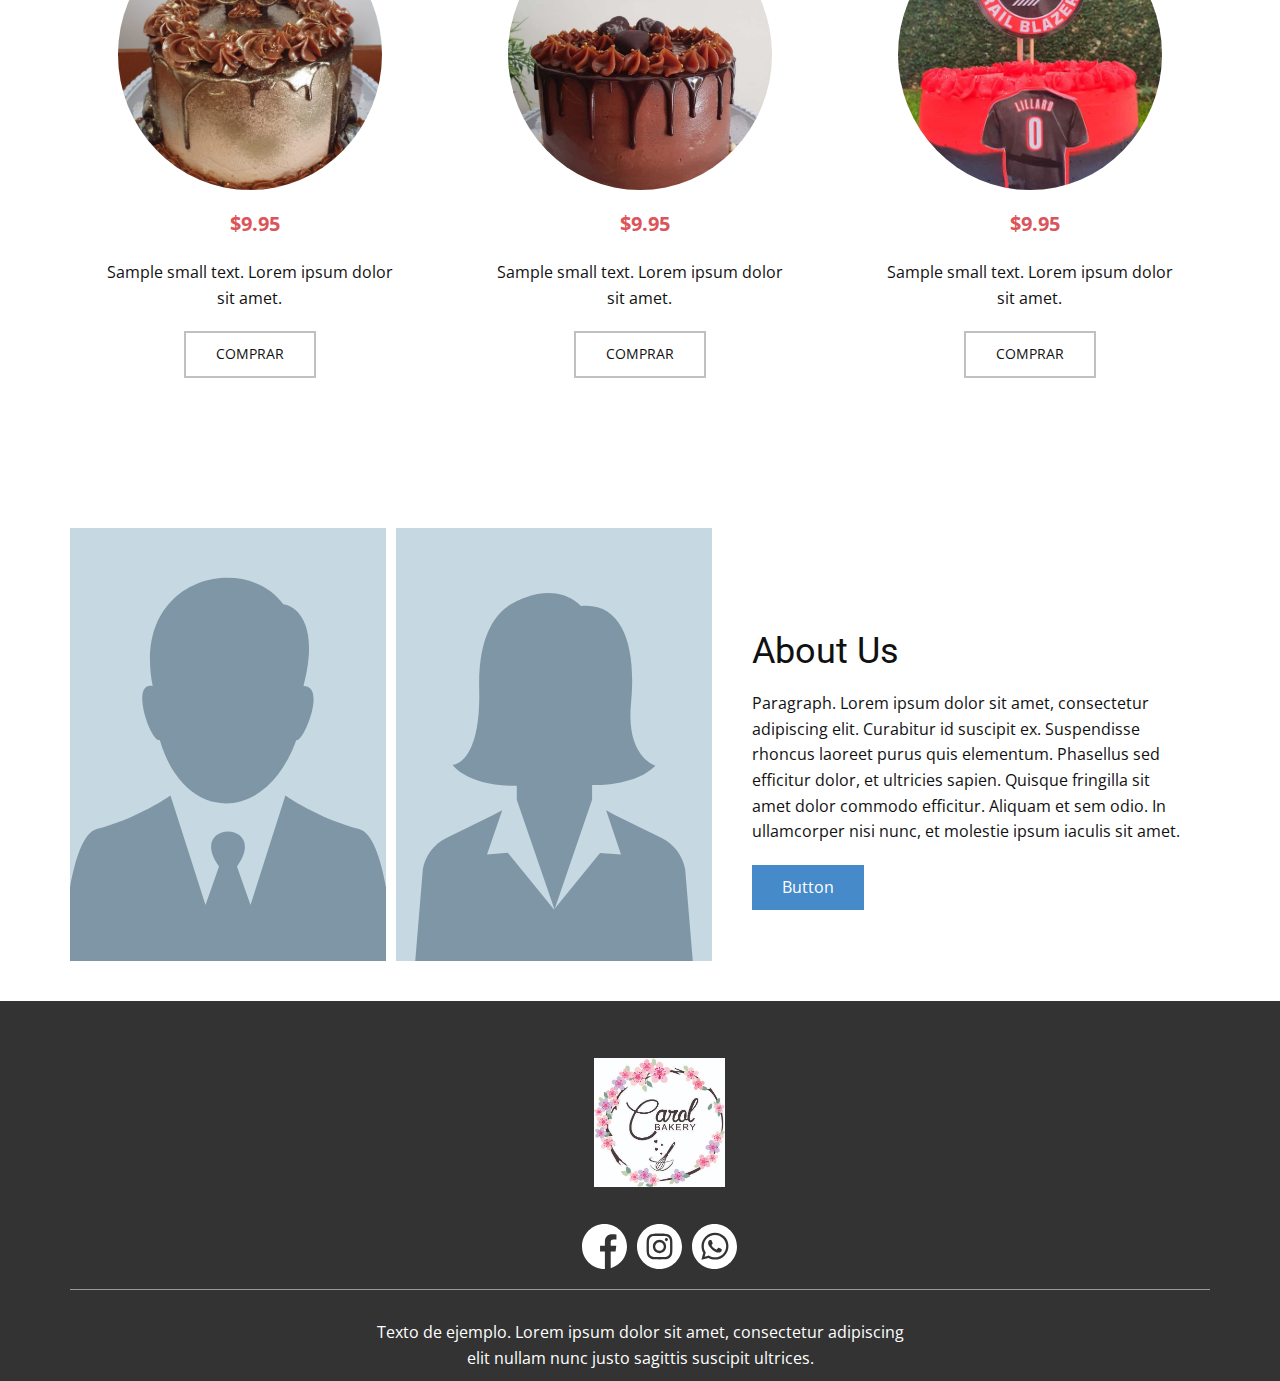
==== commit 01c84816: "full build" ====
--- a/Inicio.html
+++ b/Inicio.html
@@ -86,7 +86,7 @@
             </div>
             <div class="u-align-left u-carousel-item u-container-style u-slide">
               <div class="u-container-layout u-valign-middle-xl u-container-layout-2">
-                <img alt="" class="u-expanded-width-sm u-expanded-width-xs u-image u-image-default u-image-2" data-image-width="1280" data-image-height="960" src="images/WhatsAppImage2021-06-10at11.13.07PM.jpeg">
+                <img alt="" class="u-expanded-width-sm u-expanded-width-xs u-image u-image-default u-image-2" data-image-width="960" data-image-height="1280" src="images/WhatsAppImage2021-06-10at11.12.27PM1.jpeg">
                 <h3 class="u-text u-text-4">Sample Headline</h3>
                 <p class="u-text u-text-5">Sample text. Click to select the text box. Click again or double click to start editing the text.</p>
                 <a href="https://wa.me/595981114459" class="u-border-2 u-border-black u-btn u-button-style u-hover-black u-none u-text-black u-text-hover-white u-btn-2">Button</a>
@@ -125,8 +125,8 @@
                     <div class="u-hide-price u-old-price"><!--product_old_price_content-->$12<!--/product_old_price_content--></div><!--/product_old_price--><!--product_regular_price-->
                     <div class="u-price" style="font-size: 1.25rem; font-weight: 600;"><!--product_regular_price_content-->$9.95<!--/product_regular_price_content--></div><!--/product_regular_price-->
                   </div>
-                </div><!--/product_price--><!--product_button--><!--options_json--><!--{"clickType":"add-to-cart","content":""}--><!--/options_json-->
-                <a href="" class="u-border-active-none u-border-hover-none u-btn u-btn-rectangle u-button-style u-none u-product-control u-text-palette-1-base u-btn-1"><!--product_button_content-->Add to Cart<!--/product_button_content--></a><!--/product_button-->
+                </div><!--/product_price--><!--product_button--><!--options_json--><!--{"clickType":"add-to-cart","content":"COMPRAR"}--><!--/options_json-->
+                <a href="" class="u-border-active-none u-border-hover-none u-btn u-btn-rectangle u-button-style u-none u-product-control u-text-palette-1-base u-btn-1"><!--product_button_content-->COMPRAR<!--/product_button_content--></a><!--/product_button-->
               </div>
             </div><!--/product_item--><!--product_item-->
             <div class="u-align-center u-container-style u-grey-10 u-products-item u-repeater-item u-shape-rectangle u-repeater-item-2">
@@ -140,8 +140,8 @@
                     <div class="u-hide-price u-old-price"><!--product_old_price_content-->$12<!--/product_old_price_content--></div><!--/product_old_price--><!--product_regular_price-->
                     <div class="u-price" style="font-size: 1.25rem; font-weight: 600;"><!--product_regular_price_content-->$9.95<!--/product_regular_price_content--></div><!--/product_regular_price-->
                   </div>
-                </div><!--/product_price--><!--product_button--><!--options_json--><!--{"clickType":"add-to-cart","content":""}--><!--/options_json-->
-                <a href="" class="u-border-active-none u-border-hover-none u-btn u-btn-rectangle u-button-style u-none u-product-control u-text-palette-1-base u-btn-2"><!--product_button_content-->Add to Cart<!--/product_button_content--></a><!--/product_button-->
+                </div><!--/product_price--><!--product_button--><!--options_json--><!--{"clickType":"add-to-cart","content":"COMPRAR"}--><!--/options_json-->
+                <a href="" class="u-border-active-none u-border-hover-none u-btn u-btn-rectangle u-button-style u-none u-product-control u-text-palette-1-base u-btn-2"><!--product_button_content-->COMPRAR<!--/product_button_content--></a><!--/product_button-->
               </div>
             </div><!--/product_item--><!--product_item-->
             <div class="u-align-center u-container-style u-grey-10 u-products-item u-repeater-item u-shape-rectangle u-repeater-item-3">
@@ -155,8 +155,8 @@
                     <div class="u-hide-price u-old-price"><!--product_old_price_content-->$12<!--/product_old_price_content--></div><!--/product_old_price--><!--product_regular_price-->
                     <div class="u-price" style="font-size: 1.25rem; font-weight: 600;"><!--product_regular_price_content-->$9.95<!--/product_regular_price_content--></div><!--/product_regular_price-->
                   </div>
-                </div><!--/product_price--><!--product_button--><!--options_json--><!--{"clickType":"add-to-cart","content":""}--><!--/options_json-->
-                <a href="" class="u-border-active-none u-border-hover-none u-btn u-btn-rectangle u-button-style u-none u-product-control u-text-palette-1-base u-btn-3"><!--product_button_content-->Add to Cart<!--/product_button_content--></a><!--/product_button-->
+                </div><!--/product_price--><!--product_button--><!--options_json--><!--{"clickType":"add-to-cart","content":"COMPRAR"}--><!--/options_json-->
+                <a href="" class="u-border-active-none u-border-hover-none u-btn u-btn-rectangle u-button-style u-none u-product-control u-text-palette-1-base u-btn-3"><!--product_button_content-->COMPRAR<!--/product_button_content--></a><!--/product_button-->
               </div>
             </div><!--/product_item--><!--product_item-->
             <div class="u-align-center u-container-style u-grey-10 u-products-item u-repeater-item u-shape-rectangle u-repeater-item-4">
@@ -170,8 +170,8 @@
                     <div class="u-hide-price u-old-price"><!--product_old_price_content-->$12<!--/product_old_price_content--></div><!--/product_old_price--><!--product_regular_price-->
                     <div class="u-price" style="font-size: 1.25rem; font-weight: 600;"><!--product_regular_price_content-->$9.95<!--/product_regular_price_content--></div><!--/product_regular_price-->
                   </div>
-                </div><!--/product_price--><!--product_button--><!--options_json--><!--{"clickType":"add-to-cart","content":""}--><!--/options_json-->
-                <a href="" class="u-border-active-none u-border-hover-none u-btn u-btn-rectangle u-button-style u-none u-product-control u-text-palette-1-base u-btn-4"><!--product_button_content-->Add to Cart<!--/product_button_content--></a><!--/product_button-->
+                </div><!--/product_price--><!--product_button--><!--options_json--><!--{"clickType":"add-to-cart","content":"COMPRAR"}--><!--/options_json-->
+                <a href="" class="u-border-active-none u-border-hover-none u-btn u-btn-rectangle u-button-style u-none u-product-control u-text-palette-1-base u-btn-4"><!--product_button_content-->COMPRAR<!--/product_button_content--></a><!--/product_button-->
               </div>
             </div><!--/product_item-->
           </div>
@@ -183,7 +183,7 @@
         <div class="u-expanded-width u-layout-grid u-products u-products-1">
           <div class="u-repeater u-repeater-1"><!--product_item-->
             <div class="u-align-center u-container-style u-products-item u-repeater-item u-white u-repeater-item-1">
-              <div class="u-container-layout u-similar-container u-valign-top u-container-layout-1"><!--product_title-->
+              <div class="u-container-layout u-similar-container u-valign-bottom u-container-layout-1"><!--product_title-->
                 <h4 class="u-align-center u-product-control u-text u-text-1">
                   <a class="u-product-title-link" href="#"><!--product_title_content-->Product 1 Title<!--/product_title_content--></a>
                 </h4><!--/product_title--><!--product_image-->
@@ -194,12 +194,12 @@
                     <div class="u-price u-text-palette-2-base" style="font-size: 1.25rem; font-weight: 700;"><!--product_regular_price_content-->$9.95<!--/product_regular_price_content--></div><!--/product_regular_price-->
                   </div>
                 </div><!--/product_price--><!--product_content-->
-                <div class="u-product-control u-product-desc u-text u-text-2"><!--product_content_content-->Sample small text. Lorem ipsum dolor sit amet.<!--/product_content_content--></div><!--/product_content--><!--product_button--><!--options_json--><!--{"clickType":"add-to-cart","content":""}--><!--/options_json-->
-                <a href="" class="u-border-2 u-border-grey-25 u-btn u-btn-rectangle u-button-style u-none u-product-control u-text-body-color u-btn-1"><!--product_button_content-->Add to Cart<!--/product_button_content--></a><!--/product_button-->
+                <div class="u-product-control u-product-desc u-text u-text-2"><!--product_content_content-->Sample small text. Lorem ipsum dolor sit amet.<!--/product_content_content--></div><!--/product_content--><!--product_button--><!--options_json--><!--{"clickType":"add-to-cart","content":"comprar"}--><!--/options_json-->
+                <a href="" class="u-border-2 u-border-grey-25 u-btn u-btn-rectangle u-button-style u-none u-product-control u-text-body-color u-btn-1"><!--product_button_content-->comprar<!--/product_button_content--></a><!--/product_button-->
               </div>
             </div><!--/product_item--><!--product_item-->
             <div class="u-align-center u-container-style u-products-item u-repeater-item u-white u-repeater-item-2">
-              <div class="u-container-layout u-similar-container u-valign-top u-container-layout-2"><!--product_title-->
+              <div class="u-container-layout u-similar-container u-valign-bottom u-container-layout-2"><!--product_title-->
                 <h4 class="u-align-center u-product-control u-text u-text-3">
                   <a class="u-product-title-link" href="#"><!--product_title_content-->Product 2 Title<!--/product_title_content--></a>
                 </h4><!--/product_title--><!--product_image-->
@@ -210,12 +210,12 @@
                     <div class="u-price u-text-palette-2-base" style="font-size: 1.25rem; font-weight: 700;"><!--product_regular_price_content-->$9.95<!--/product_regular_price_content--></div><!--/product_regular_price-->
                   </div>
                 </div><!--/product_price--><!--product_content-->
-                <div class="u-product-control u-product-desc u-text u-text-4"><!--product_content_content-->Sample small text. Lorem ipsum dolor sit amet.<!--/product_content_content--></div><!--/product_content--><!--product_button--><!--options_json--><!--{"clickType":"add-to-cart","content":""}--><!--/options_json-->
-                <a href="" class="u-border-2 u-border-grey-25 u-btn u-btn-rectangle u-button-style u-none u-product-control u-text-body-color u-btn-2"><!--product_button_content-->Add to Cart<!--/product_button_content--></a><!--/product_button-->
+                <div class="u-product-control u-product-desc u-text u-text-4"><!--product_content_content-->Sample small text. Lorem ipsum dolor sit amet.<!--/product_content_content--></div><!--/product_content--><!--product_button--><!--options_json--><!--{"clickType":"add-to-cart","content":"Comprar"}--><!--/options_json-->
+                <a href="" class="u-border-2 u-border-grey-25 u-btn u-btn-rectangle u-button-style u-none u-product-control u-text-body-color u-btn-2"><!--product_button_content-->Comprar<!--/product_button_content--></a><!--/product_button-->
               </div>
             </div><!--/product_item--><!--product_item-->
             <div class="u-align-center u-container-style u-products-item u-repeater-item u-white u-repeater-item-3">
-              <div class="u-container-layout u-similar-container u-valign-top u-container-layout-3"><!--product_title-->
+              <div class="u-container-layout u-similar-container u-valign-bottom u-container-layout-3"><!--product_title-->
                 <h4 class="u-align-center u-product-control u-text u-text-5">
                   <a class="u-product-title-link" href="#"><!--product_title_content-->Product 3 Title<!--/product_title_content--></a>
                 </h4><!--/product_title--><!--product_image-->
@@ -226,8 +226,8 @@
                     <div class="u-price u-text-palette-2-base" style="font-size: 1.25rem; font-weight: 700;"><!--product_regular_price_content-->$9.95<!--/product_regular_price_content--></div><!--/product_regular_price-->
                   </div>
                 </div><!--/product_price--><!--product_content-->
-                <div class="u-product-control u-product-desc u-text u-text-6"><!--product_content_content-->Sample small text. Lorem ipsum dolor sit amet.<!--/product_content_content--></div><!--/product_content--><!--product_button--><!--options_json--><!--{"clickType":"add-to-cart","content":""}--><!--/options_json-->
-                <a href="" class="u-border-2 u-border-grey-25 u-btn u-btn-rectangle u-button-style u-none u-product-control u-text-body-color u-btn-3"><!--product_button_content-->Add to Cart<!--/product_button_content--></a><!--/product_button-->
+                <div class="u-product-control u-product-desc u-text u-text-6"><!--product_content_content-->Sample small text. Lorem ipsum dolor sit amet.<!--/product_content_content--></div><!--/product_content--><!--product_button--><!--options_json--><!--{"clickType":"add-to-cart","content":"comprar"}--><!--/options_json-->
+                <a href="" class="u-border-2 u-border-grey-25 u-btn u-btn-rectangle u-button-style u-none u-product-control u-text-body-color u-btn-3"><!--product_button_content-->comprar<!--/product_button_content--></a><!--/product_button-->
               </div>
             </div><!--/product_item-->
           </div>
--- a/Inicio.css
+++ b/Inicio.css
@@ -57,11 +57,11 @@
 }
 
 .u-section-1 .u-text-4 {
-  margin: 0 -80px 0 -70px;
+  margin: -258px 0 0 309px;
 }
 
 .u-section-1 .u-text-5 {
-  margin: 0 -80px 0 -70px;
+  margin: 20px 0 0 309px;
 }
 
 .u-section-1 .u-btn-2 {
@@ -113,13 +113,11 @@
 
   .u-section-1 .u-text-4 {
     width: auto;
-    margin-right: 0;
     margin-left: 299px;
   }
 
   .u-section-1 .u-text-5 {
     width: auto;
-    margin-right: 0;
     margin-left: 299px;
   }
 
@@ -230,7 +228,7 @@
   }
 
   .u-section-1 .u-btn-2 {
-    margin-left: 74px;
+    margin-left: 0;
   }
 }
 
